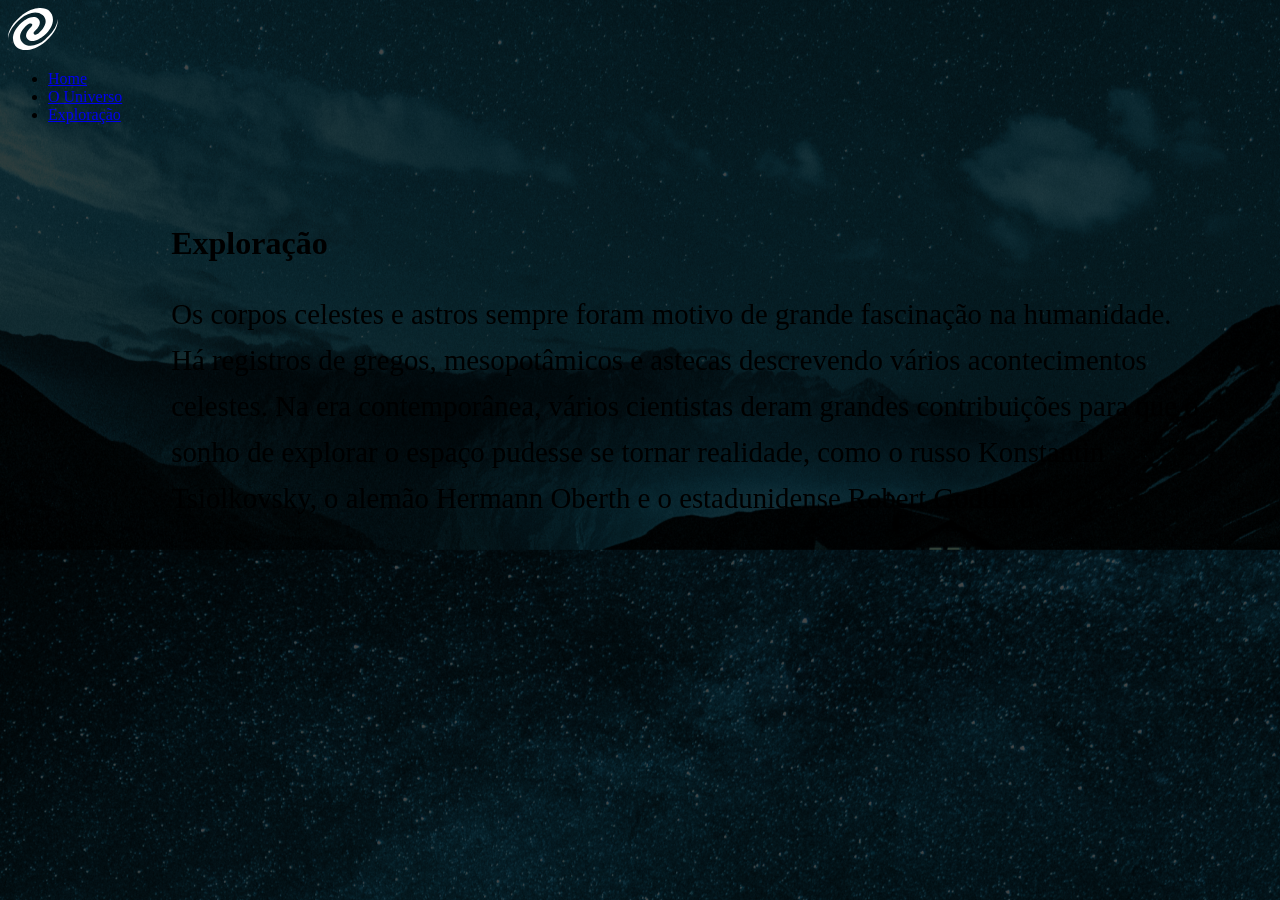
==== pages/exploracao.html @ 533a00cd "Criação de outra página" ====
<!DOCTYPE html>
<html lang="pt-br">
<head>
    <meta charset="UTF-8">
    <meta name="viewport" content="width=device-width, initial-scale=1.0">
    <link rel="stylesheet" href="../style/exploracao.css">
    <title>SPA Universe - Exploração</title>
</head>
<body>
    <header>
        <div>
            <a href="../index.html">
                <img src="../assets/Vector.svg" alt="Logo do SPA Universe">
            </a>
        </div>

        <nav>
            <ul>
                <li>
                    <a href="../index.html">Home</a>
                </li>
                <li>
                    <a href="./universo.html">O Universo</a>
                </li>
                <li>
                    <a class="active" href="./exploracao.html">Exploração</a>
                </li>
            </ul>
        </nav>
    </header>

    <main>
        <h1>Exploração</h1>
        <p>Os corpos celestes e astros sempre foram motivo de grande fascinação na humanidade. Há registros de gregos, mesopotâmicos e astecas descrevendo vários acontecimentos celestes. Na era contemporânea, vários cientistas deram grandes contribuições para que o sonho de explorar o espaço pudesse se tornar realidade, como o russo Konstantin Tsiolkovsky, o alemão Hermann Oberth e o estadunidense Robert Goddard.
        </p>
    </main>
</body>
</html>
---- style/exploracao.css ----
@import "../css/global.css";
@import "../css/header.css";

body {
    background-image: url(../assets/mountains-universe-2.png);
    background-position-y: bottom;
}

main {
    margin-left: 10.2rem;
    margin-top: 6.3rem;
    color: var(--grey-1);
}

main h1 {
    margin-bottom: 1.6rem;
}

main p {
    font-size: 1.8rem;
    max-width: 64.8rem;
    line-height: 160%;
}
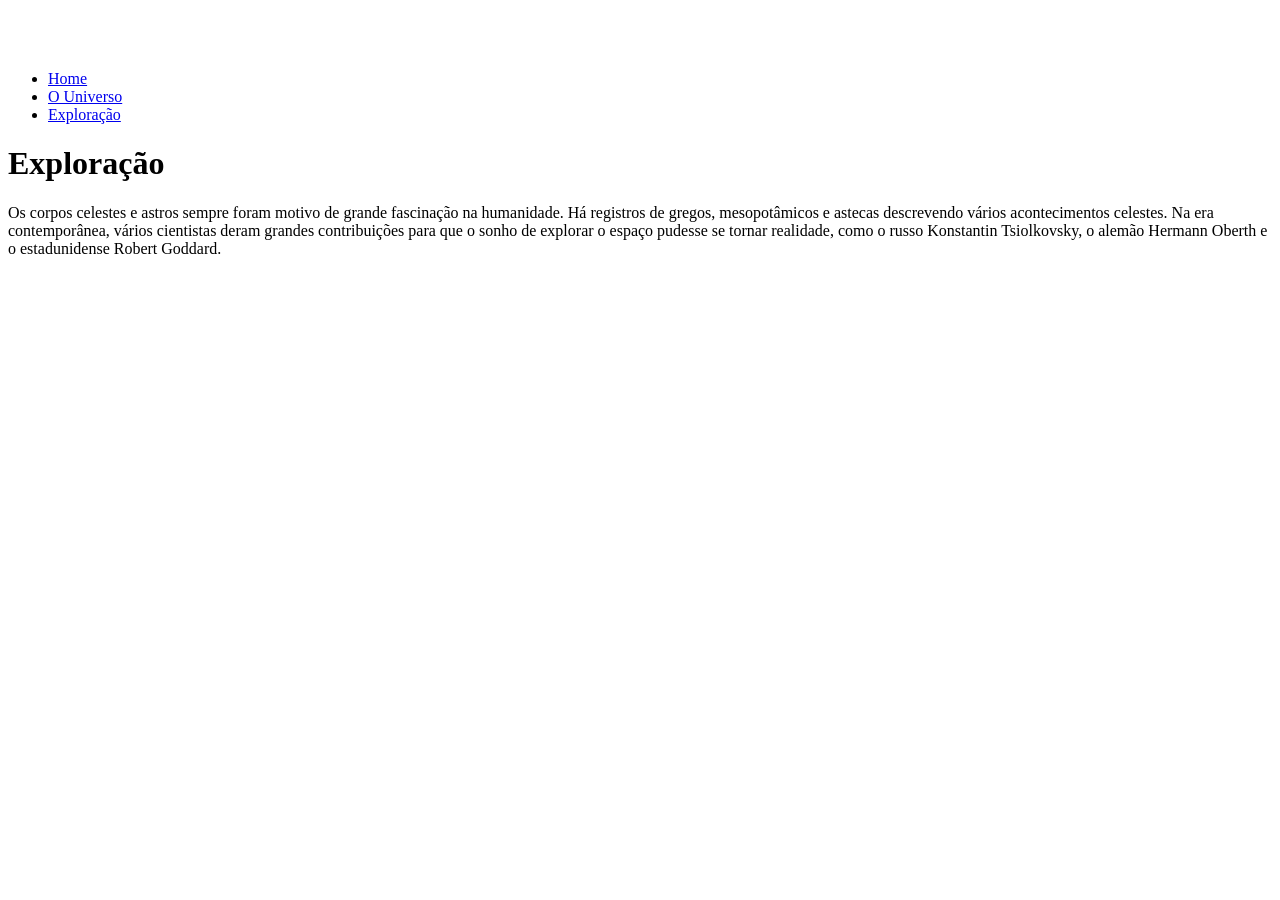
==== commit bd2166de: "Terminei de mexer na página exploração" ====
--- a/pages/exploracao.html
+++ b/pages/exploracao.html
@@ -1,9 +1,12 @@
 <!DOCTYPE html>
-<html lang="pt-br">
+<html lang="en">
 <head>
     <meta charset="UTF-8">
     <meta name="viewport" content="width=device-width, initial-scale=1.0">
-    <link rel="stylesheet" href="../style/exploracao.css">
+    <link rel="preconnect" href="https://fonts.googleapis.com">
+    <link rel="preconnect" href="https://fonts.gstatic.com" crossorigin>
+    <link href="https://fonts.googleapis.com/css2?family=Roboto:ital,wght@0,100..900;1,100..900&display=swap" rel="stylesheet">
+    <link rel="stylesheet" href="exploracao.css">
     <title>SPA Universe - Exploração</title>
 </head>
 <body>
@@ -23,7 +26,7 @@
                     <a href="./universo.html">O Universo</a>
                 </li>
                 <li>
-                    <a class="active" href="./exploracao.html">Exploração</a>
+                    <a class="ativa" href="./exploracao.html">Exploração</a>
                 </li>
             </ul>
         </nav>
@@ -31,6 +34,7 @@
 
     <main>
         <h1>Exploração</h1>
+
         <p>Os corpos celestes e astros sempre foram motivo de grande fascinação na humanidade. Há registros de gregos, mesopotâmicos e astecas descrevendo vários acontecimentos celestes. Na era contemporânea, vários cientistas deram grandes contribuições para que o sonho de explorar o espaço pudesse se tornar realidade, como o russo Konstantin Tsiolkovsky, o alemão Hermann Oberth e o estadunidense Robert Goddard.
         </p>
     </main>
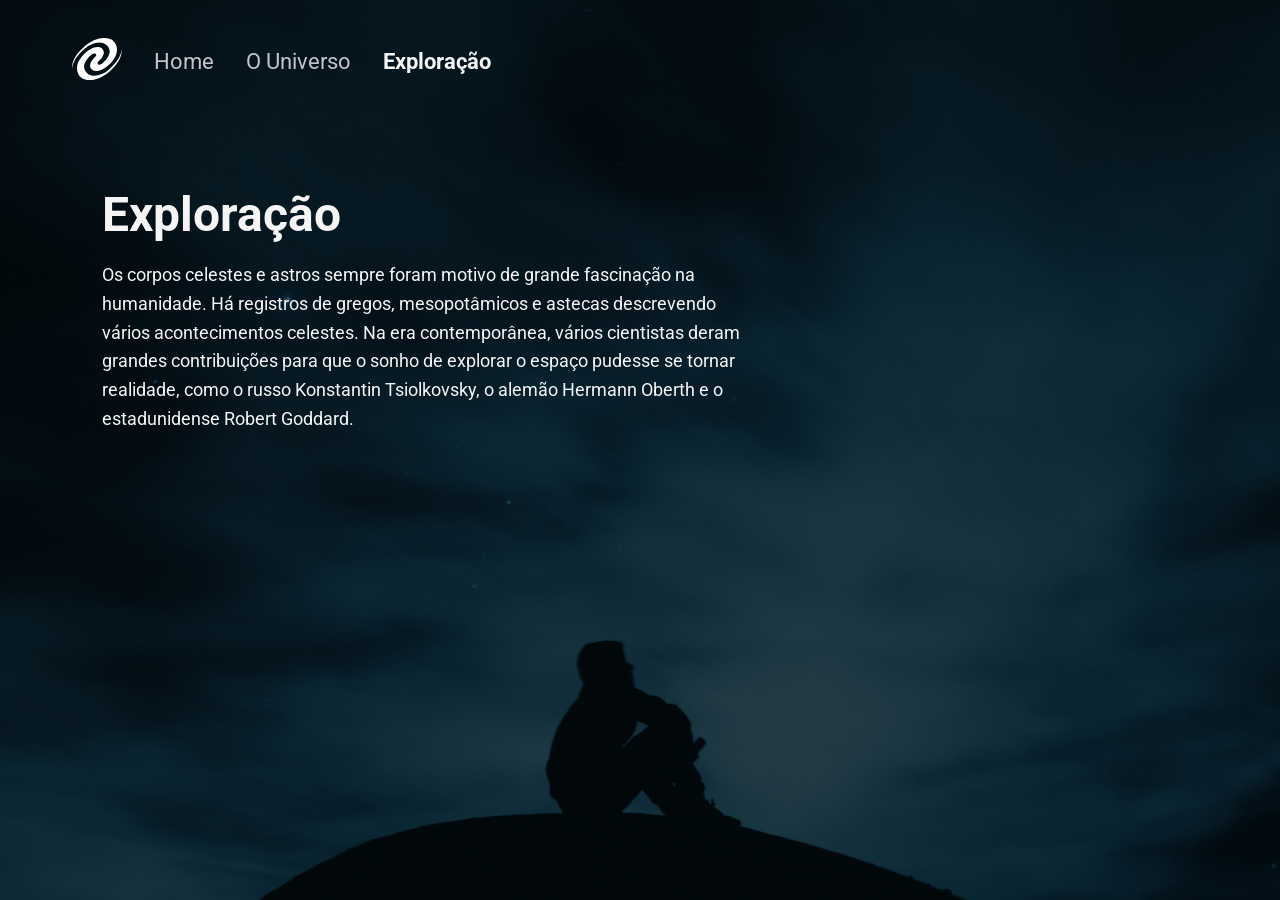
==== commit 1dd210ab: "Ajuste no href do css" ====
--- a/pages/exploracao.html
+++ b/pages/exploracao.html
@@ -6,7 +6,7 @@
     <link rel="preconnect" href="https://fonts.googleapis.com">
     <link rel="preconnect" href="https://fonts.gstatic.com" crossorigin>
     <link href="https://fonts.googleapis.com/css2?family=Roboto:ital,wght@0,100..900;1,100..900&display=swap" rel="stylesheet">
-    <link rel="stylesheet" href="exploracao.css">
+    <link rel="stylesheet" href="../style/exploracao.css">
     <title>SPA Universe - Exploração</title>
 </head>
 <body>
--- a/style/exploracao.css
+++ b/style/exploracao.css
@@ -0,0 +1,61 @@
+* {
+    margin: 0;
+    padding: 0;
+    box-sizing: border-box;
+    font-family: Roboto, sans-serif;
+}
+
+body {
+    background-image: url(../assets/mountains-universe-3.png);
+    background-position: center;
+    background-repeat:  no-repeat;
+    background-size: cover;
+  height: 100vh;
+}
+
+header {
+    height: 122px;
+    display: flex;
+    padding-inline: 72px;
+    align-items: center;
+    gap: 32px;
+
+    ul {
+        display: flex;
+        list-style: none;
+        gap: 32px;
+
+        a {
+            text-decoration: none;
+            font-size: 22px;
+            color: #C4C4CC
+
+           
+        }
+
+        .ativa {
+           color: whitesmoke;    
+           font-weight: bold; 
+        }
+    }
+}
+
+main {
+    color: whitesmoke;
+    margin-left: 102px;
+    margin-top: 63px;
+
+    h1 {
+    font-size: 48px;
+    margin-bottom: 16px;
+    line-height: 125%;
+}
+ 
+p {
+    max-width: 648px;
+    font-size: 18px;
+    line-height: 160%;
+
+}
+
+}
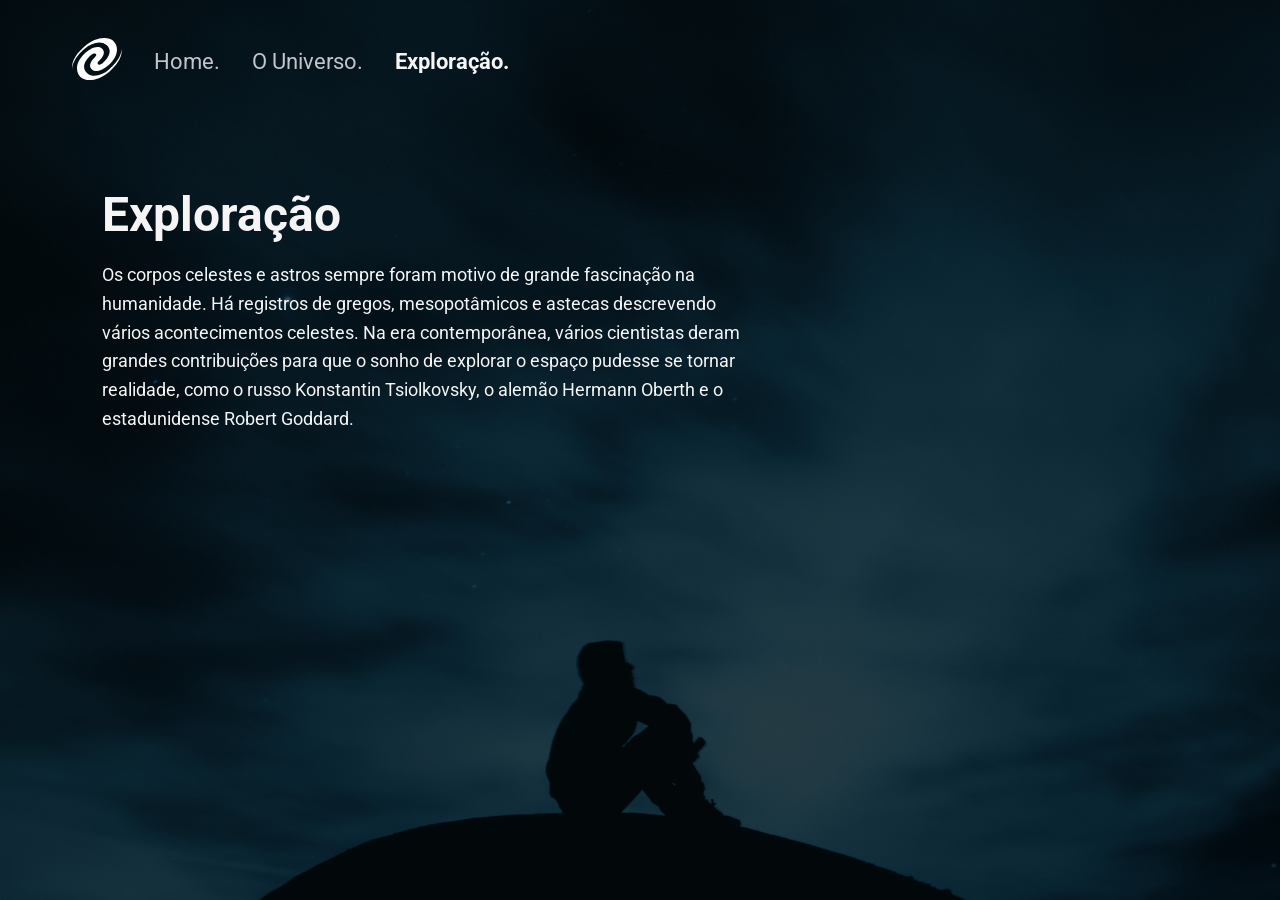
==== commit 0865d9f9: "Revise title and navigation links in exploracao.html Updated page title and navigation links for con" ====
--- a/pages/exploracao.html
+++ b/pages/exploracao.html
@@ -7,7 +7,7 @@
     <link rel="preconnect" href="https://fonts.gstatic.com" crossorigin>
     <link href="https://fonts.googleapis.com/css2?family=Roboto:ital,wght@0,100..900;1,100..900&display=swap" rel="stylesheet">
     <link rel="stylesheet" href="../style/exploracao.css">
-    <title>SPA Universe - Exploração</title>
+    <title>Exploração</title>
 </head>
 <body>
     <header>
@@ -20,13 +20,13 @@
         <nav>
             <ul>
                 <li>
-                    <a href="../index.html">Home</a>
+                    <a href="../index.html">Home.</a>
                 </li>
                 <li>
-                    <a href="./universo.html">O Universo</a>
+                    <a href="./universo.html">O Universo.</a>
                 </li>
                 <li>
-                    <a class="ativa" href="./exploracao.html">Exploração</a>
+                    <a class="ativa" href="./exploracao.html">Exploração.</a>
                 </li>
             </ul>
         </nav>
@@ -39,4 +39,4 @@
         </p>
     </main>
 </body>
-</html>+</html>
